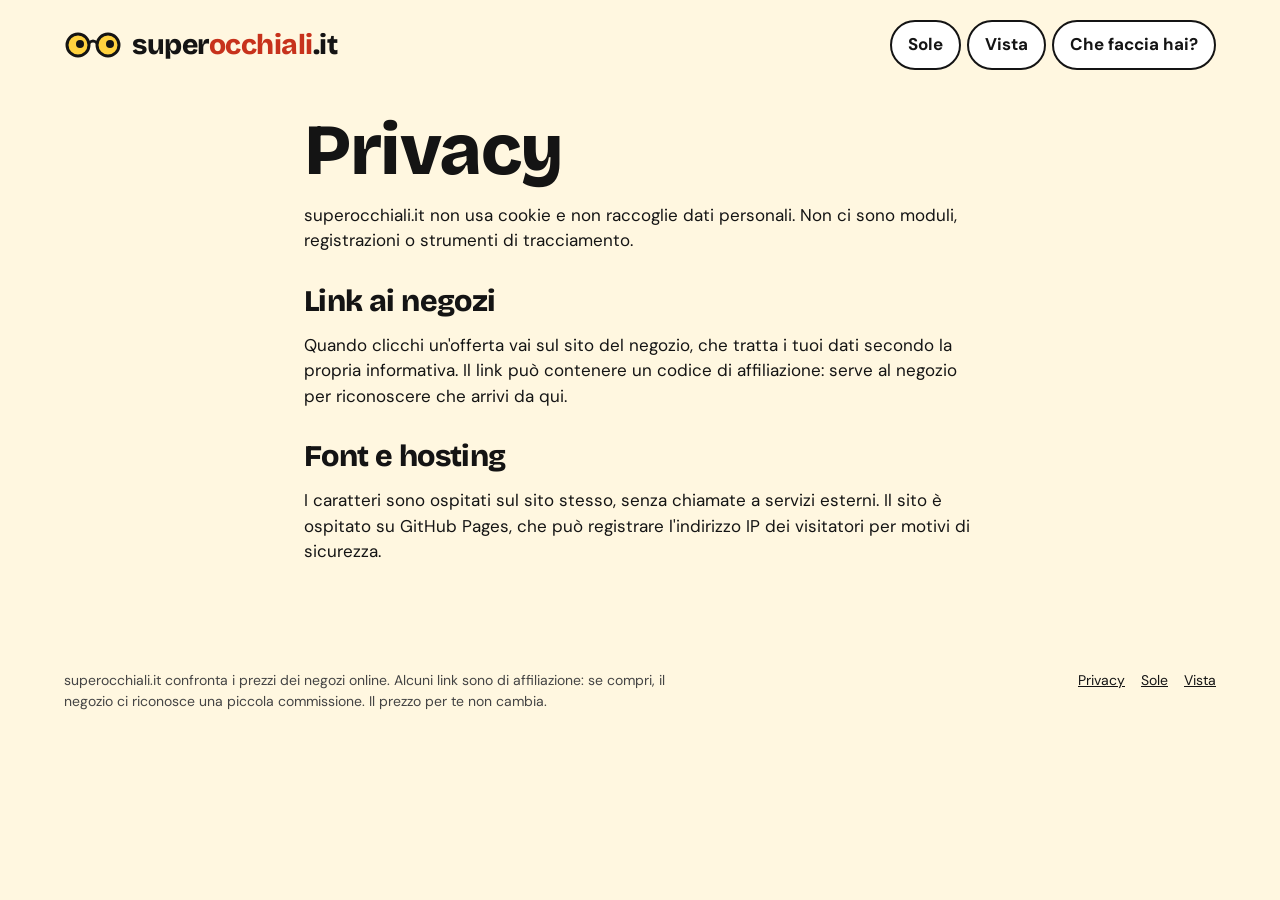
==== privacy/index.html @ 96ab5332 "Prima versione di superocchiali.it Co-Authored-By: Claude Opus 5.5 <noreply@anthropic.com> Claude-Se" ====
<!DOCTYPE html>
<html lang="it">
<head>
<meta charset="utf-8">
<meta http-equiv="Content-Security-Policy" content="default-src 'self'; script-src 'self'; style-src 'self' 'unsafe-inline'; font-src 'self'; img-src 'self' data: https:; connect-src 'self'; base-uri 'self'; form-action 'self'">
<meta name="referrer" content="strict-origin-when-cross-origin">
<meta name="viewport" content="width=device-width, initial-scale=1">
<title>Privacy | superocchiali.it</title>
<meta name="description" content="Informativa privacy di superocchiali.it: niente cookie, niente dati personali.">
<link rel="canonical" href="https://superocchiali.it/privacy/">
<meta property="og:type" content="website">
<meta property="og:locale" content="it_IT">
<meta property="og:title" content="Privacy | superocchiali.it">
<meta property="og:description" content="Informativa privacy di superocchiali.it: niente cookie, niente dati personali.">
<meta property="og:url" content="https://superocchiali.it/privacy/">
<meta property="og:site_name" content="superocchiali.it">
<meta name="theme-color" content="#FFD23F">
<link rel="icon" href="/img/logo.svg" type="image/svg+xml">
<link rel="preload" href="/fonts/bricolage.woff2" as="font" type="font/woff2" crossorigin>
<link rel="stylesheet" href="/css/style.css">
<script src="/js/app.js" defer></script>
</head>
<body>
<a class="skip" href="#main">Vai al contenuto</a>
<header class="wrap top">
<a class="logo" href="/"><svg width="58" height="28" viewBox="0 0 58 28" aria-hidden="true"><circle cx="14" cy="14" r="11" fill="#FFD23F" stroke="#141414" stroke-width="3"/><circle cx="44" cy="14" r="11" fill="#FFD23F" stroke="#141414" stroke-width="3"/><path d="M25 12 Q29 8 33 12" fill="none" stroke="#141414" stroke-width="3"/><circle cx="16" cy="13" r="4" fill="#141414"/><circle cx="46" cy="13" r="4" fill="#141414"/></svg><span>super<b>occhiali</b>.it</span></a>
<nav class="nav" aria-label="Menu principale"><a class="pill" href="/sole/">Sole</a><a class="pill" href="/vista/">Vista</a><a class="pill" href="/#test">Che faccia hai?</a></nav>
</header>
<main id="main">
<section class="wrap prose page-hero">
<h1>Privacy</h1>
<p>superocchiali.it non usa cookie e non raccoglie dati personali. Non ci sono moduli, registrazioni o strumenti di tracciamento.</p>
<h2>Link ai negozi</h2>
<p>Quando clicchi un'offerta vai sul sito del negozio, che tratta i tuoi dati secondo la propria informativa. Il link può contenere un codice di affiliazione: serve al negozio per riconoscere che arrivi da qui.</p>
<h2>Font e hosting</h2>
<p>I caratteri sono ospitati sul sito stesso, senza chiamate a servizi esterni. Il sito è ospitato su GitHub Pages, che può registrare l'indirizzo IP dei visitatori per motivi di sicurezza.</p>
</section>
</main>
<footer class="wrap foot">
<p>superocchiali.it confronta i prezzi dei negozi online. Alcuni link sono di affiliazione: se compri, il negozio ci riconosce una piccola commissione. Il prezzo per te non cambia.</p>
<nav aria-label="Pie di pagina"><a href="/privacy/">Privacy</a><a href="/sole/">Sole</a><a href="/vista/">Vista</a></nav>
</footer>
</body>
</html>
---- css/style.css ----
@font-face{font-family:"Bricolage";src:url(/fonts/bricolage.woff2) format("woff2");font-weight:200 800;font-display:swap}
@font-face{font-family:"DM Sans";src:url(/fonts/dm-sans-400.woff2) format("woff2");font-weight:400;font-display:swap}
@font-face{font-family:"DM Sans";src:url(/fonts/dm-sans-500.woff2) format("woff2");font-weight:500;font-display:swap}
@font-face{font-family:"DM Sans";src:url(/fonts/dm-sans-700.woff2) format("woff2");font-weight:700;font-display:swap}

:root{--ink:#141414;--cream:#FFF7E0;--sun:#FFD23F;--coral:#FF7A5C;--coral-dark:#C7321C;--lilac:#E3D5FF;--mint:#BDEBD4;--peach:#FFC2B0;--muted:#4a4a4a}
*{box-sizing:border-box}
html{scroll-behavior:smooth}
body{margin:0;background:var(--cream);color:var(--ink);font:400 17px/1.5 "DM Sans",system-ui,sans-serif}
a{color:var(--ink)}a:hover{color:var(--coral-dark)}
h1,h2,h3,.display{font-family:"Bricolage",system-ui,sans-serif;font-weight:800;letter-spacing:-.02em;line-height:1}
img,svg{max-width:100%}
.wrap{max-width:1200px;margin:0 auto;padding:0 24px}
.skip{position:absolute;left:-999px}.skip:focus{left:12px;top:12px;background:#fff;padding:8px 12px;border:2px solid var(--ink);z-index:9}
:focus-visible{outline:3px solid var(--coral-dark);outline-offset:3px}

/* header */
.top{display:flex;flex-wrap:wrap;align-items:center;justify-content:space-between;gap:16px;padding-top:20px;padding-bottom:20px}
.logo{display:flex;align-items:center;gap:10px;text-decoration:none;font:800 28px/1 "Bricolage",sans-serif;letter-spacing:-.5px}
.logo b{color:var(--coral-dark);font-weight:800}
.nav{display:flex;flex-wrap:wrap;gap:6px}
.pill{display:inline-block;padding:10px 16px;border:2.5px solid var(--ink);border-radius:999px;text-decoration:none;font-weight:700;background:#fff;min-height:44px}
.pill.is-sun,.nav .pill[aria-current=page]{background:var(--sun)}
.pill:hover{color:var(--ink);transform:translate(-2px,-2px);box-shadow:3px 3px 0 var(--ink)}

/* hero */
.hero{display:flex;flex-wrap:wrap;gap:40px;align-items:center;padding-top:32px;padding-bottom:56px}
.hero-txt{flex:999 1 520px;min-width:0}
.hero-art{flex:1 1 320px;display:flex;justify-content:center}
.badge{display:inline-block;margin:0 0 12px;padding:6px 14px;background:var(--ink);color:var(--sun);border-radius:999px;font-weight:700;font-size:14px}
.hero h1{margin:0;font-size:clamp(48px,8vw,80px);line-height:.95}
.lead{margin:18px 0 24px;font-size:20px;max-width:540px}

/* face picker */
.faces{display:grid;grid-template-columns:repeat(5,minmax(0,1fr));gap:10px;max-width:600px}
.face{display:flex;flex-direction:column;align-items:center;gap:6px;padding:12px 4px;min-height:96px;border:2.5px solid var(--ink);border-radius:16px;background:#fff;color:var(--ink);font:700 14px "DM Sans",sans-serif;cursor:pointer}
.face[aria-pressed=true]{background:var(--sun);box-shadow:4px 4px 0 var(--ink);transform:translate(-2px,-2px)}
.face svg{width:44px;height:52px}
.tip{margin-top:18px;max-width:600px;padding:18px 20px;background:#fff;border:2.5px solid var(--ink);border-radius:18px;box-shadow:5px 5px 0 var(--ink)}
.tip p{margin:0 0 6px;font-weight:700}
.tip a{font-weight:700;color:var(--coral-dark)}

/* sections */
.dark{background:var(--ink);color:#fff;padding:52px 0}
.sec-head{display:flex;flex-wrap:wrap;justify-content:space-between;align-items:end;gap:12px;margin-bottom:24px}
.sec-head h2{margin:0;font-size:44px}
.sec-head p{margin:0;color:#d9d9d9}
.grid{display:grid;grid-template-columns:repeat(auto-fill,minmax(250px,1fr));gap:18px}
.card{display:block;text-decoration:none;color:var(--ink);background:#fff;border:2.5px solid var(--ink);border-radius:20px;overflow:hidden}
.card .art{height:120px;display:flex;align-items:center;justify-content:center}
.card .body{padding:16px}
.card .kind{margin:0;font-size:13px;font-weight:700;color:#555}
.card .name{margin:4px 0 10px;font:800 22px/1.1 "Bricolage",sans-serif}
.card .row{display:flex;justify-content:space-between;align-items:center;gap:8px}
.price{font-weight:800;font-size:20px}
.chip{font-size:13px;padding:4px 10px;background:var(--sun);border:2px solid var(--ink);border-radius:999px;font-weight:700}
.empty{padding:28px;border:2.5px dashed #fff;border-radius:20px;display:flex;flex-wrap:wrap;gap:20px;align-items:center}
.empty p{margin:0;max-width:640px;font-size:18px}
.empty.light{border-color:var(--ink)}

.depts{display:grid;grid-template-columns:repeat(auto-fit,minmax(300px,1fr));gap:20px;padding-top:56px;padding-bottom:56px}
.dept{display:block;text-decoration:none;padding:32px;border:3px solid var(--ink);border-radius:28px;box-shadow:8px 8px 0 var(--ink);color:var(--ink)}
.dept:hover{color:var(--ink);transform:translate(-2px,-2px);box-shadow:10px 10px 0 var(--ink)}
.dept h2{margin:0;font-size:52px}
.dept p{margin:8px 0 18px;font-size:18px}
.tags{display:flex;flex-wrap:wrap;gap:8px}
.tag{padding:8px 14px;background:#fff;border:2px solid var(--ink);border-radius:999px;font-weight:500}
.sun{background:var(--sun)}.coral{background:var(--coral)}

.split{display:flex;flex-wrap:wrap;gap:32px;align-items:center;padding-bottom:56px}
.split>div{flex:1 1 340px}
.split h2{margin:0 0 10px;font-size:40px}
.meter{display:flex;flex-direction:column;gap:10px}
.meter-row{display:flex;justify-content:space-between;align-items:center;gap:12px;padding:14px 18px;background:#fff;border:2.5px solid var(--ink);border-radius:16px;font-weight:700}
.eyes{display:flex;gap:4px}

.band{background:var(--sun);border-top:3px solid var(--ink);border-bottom:3px solid var(--ink);padding:52px 0}
.band h2{margin:0 0 8px;font-size:40px}
.band .grid{grid-template-columns:repeat(auto-fit,minmax(260px,1fr))}
.note{padding:22px;background:#fff;border:2.5px solid var(--ink);border-radius:20px}
.note .kind{margin:0 0 6px;font-size:13px;font-weight:700;color:#555}
.note h3{margin:0;font-size:22px;line-height:1.15}

/* inner pages */
.page-hero{padding-top:24px;padding-bottom:40px}
.page-hero h1{margin:0 0 12px;font-size:clamp(44px,7vw,72px)}
.cats{display:grid;grid-template-columns:repeat(auto-fit,minmax(240px,1fr));gap:16px;padding-bottom:48px}
.cat{padding:22px;background:#fff;border:2.5px solid var(--ink);border-radius:20px}
.cat h2{margin:0 0 6px;font-size:26px}
.cat p{margin:0;color:var(--muted)}
.prose{max-width:720px;padding-bottom:56px}
.prose h2{font-size:30px;margin:32px 0 8px}

.foot{display:flex;flex-wrap:wrap;justify-content:space-between;gap:16px;padding-top:32px;padding-bottom:40px;font-size:14px;color:#444}
.foot p{margin:0;max-width:640px}
.foot nav{display:flex;gap:16px;flex-wrap:wrap}

@media (max-width:560px){.faces{grid-template-columns:repeat(3,minmax(0,1fr))}.sec-head h2{font-size:36px}.dept h2{font-size:42px}}
@media (prefers-reduced-motion:reduce){*{transition:none!important;scroll-behavior:auto!important}}
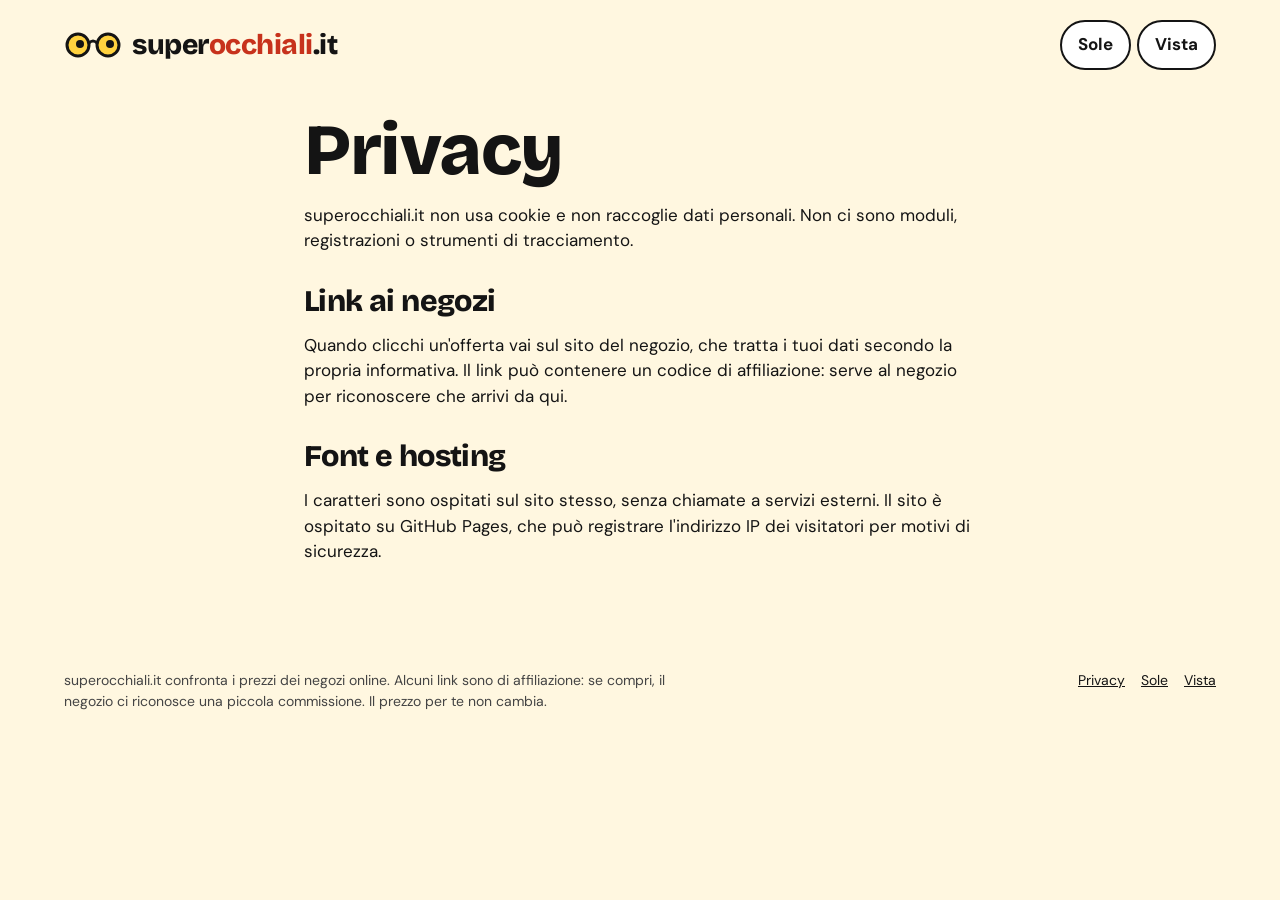
==== commit f720a6d6: "Home: tolto il test 'Che faccia hai?', si parte dalle Lenti del Giorno Co-Authored-By: Claude Opus 5" ====
--- a/privacy/index.html
+++ b/privacy/index.html
@@ -5,6 +5,7 @@
 <meta http-equiv="Content-Security-Policy" content="default-src 'self'; script-src 'self'; style-src 'self' 'unsafe-inline'; font-src 'self'; img-src 'self' data: https:; connect-src 'self'; base-uri 'self'; form-action 'self'">
 <meta name="referrer" content="strict-origin-when-cross-origin">
 <meta name="viewport" content="width=device-width, initial-scale=1">
+<meta name="google-adsense-account" content="ca-pub-1199141407956658">
 <title>Privacy | superocchiali.it</title>
 <meta name="description" content="Informativa privacy di superocchiali.it: niente cookie, niente dati personali.">
 <link rel="canonical" href="https://superocchiali.it/privacy/">
@@ -16,6 +17,12 @@
 <meta property="og:site_name" content="superocchiali.it">
 <meta name="theme-color" content="#FFD23F">
 <link rel="icon" href="/img/logo.svg" type="image/svg+xml">
+<link rel="icon" href="/favicon-48.png" sizes="48x48" type="image/png">
+<link rel="icon" href="/favicon-96.png" sizes="96x96" type="image/png">
+<link rel="icon" href="/favicon-192.png" sizes="192x192" type="image/png">
+<link rel="apple-touch-icon" href="/apple-touch-icon.png">
+<link rel="manifest" href="/manifest.webmanifest">
+<script src="/js/pwa.js" defer></script>
 <link rel="preload" href="/fonts/bricolage.woff2" as="font" type="font/woff2" crossorigin>
 <link rel="stylesheet" href="/css/style.css">
 <script src="/js/app.js" defer></script>
@@ -24,7 +31,7 @@
 <a class="skip" href="#main">Vai al contenuto</a>
 <header class="wrap top">
 <a class="logo" href="/"><svg width="58" height="28" viewBox="0 0 58 28" aria-hidden="true"><circle cx="14" cy="14" r="11" fill="#FFD23F" stroke="#141414" stroke-width="3"/><circle cx="44" cy="14" r="11" fill="#FFD23F" stroke="#141414" stroke-width="3"/><path d="M25 12 Q29 8 33 12" fill="none" stroke="#141414" stroke-width="3"/><circle cx="16" cy="13" r="4" fill="#141414"/><circle cx="46" cy="13" r="4" fill="#141414"/></svg><span>super<b>occhiali</b>.it</span></a>
-<nav class="nav" aria-label="Menu principale"><a class="pill" href="/sole/">Sole</a><a class="pill" href="/vista/">Vista</a><a class="pill" href="/#test">Che faccia hai?</a></nav>
+<nav class="nav" aria-label="Menu principale"><a class="pill" href="/sole/">Sole</a><a class="pill" href="/vista/">Vista</a></nav>
 </header>
 <main id="main">
 <section class="wrap prose page-hero">
--- a/css/style.css
+++ b/css/style.css
@@ -43,7 +43,7 @@
 /* sections */
 .dark{background:var(--ink);color:#fff;padding:52px 0}
 .sec-head{display:flex;flex-wrap:wrap;justify-content:space-between;align-items:end;gap:12px;margin-bottom:24px}
-.sec-head h2{margin:0;font-size:44px}
+.sec-head h1,.sec-head h2{margin:0;font-size:44px}
 .sec-head p{margin:0;color:#d9d9d9}
 .grid{display:grid;grid-template-columns:repeat(auto-fill,minmax(250px,1fr));gap:18px}
 .card{display:block;text-decoration:none;color:var(--ink);background:#fff;border:2.5px solid var(--ink);border-radius:20px;overflow:hidden}
@@ -95,5 +95,5 @@
 .foot p{margin:0;max-width:640px}
 .foot nav{display:flex;gap:16px;flex-wrap:wrap}
 
-@media (max-width:560px){.faces{grid-template-columns:repeat(3,minmax(0,1fr))}.sec-head h2{font-size:36px}.dept h2{font-size:42px}}
+@media (max-width:560px){.faces{grid-template-columns:repeat(3,minmax(0,1fr))}.sec-head h1,.sec-head h2{font-size:36px}.dept h2{font-size:42px}}
 @media (prefers-reduced-motion:reduce){*{transition:none!important;scroll-behavior:auto!important}}
